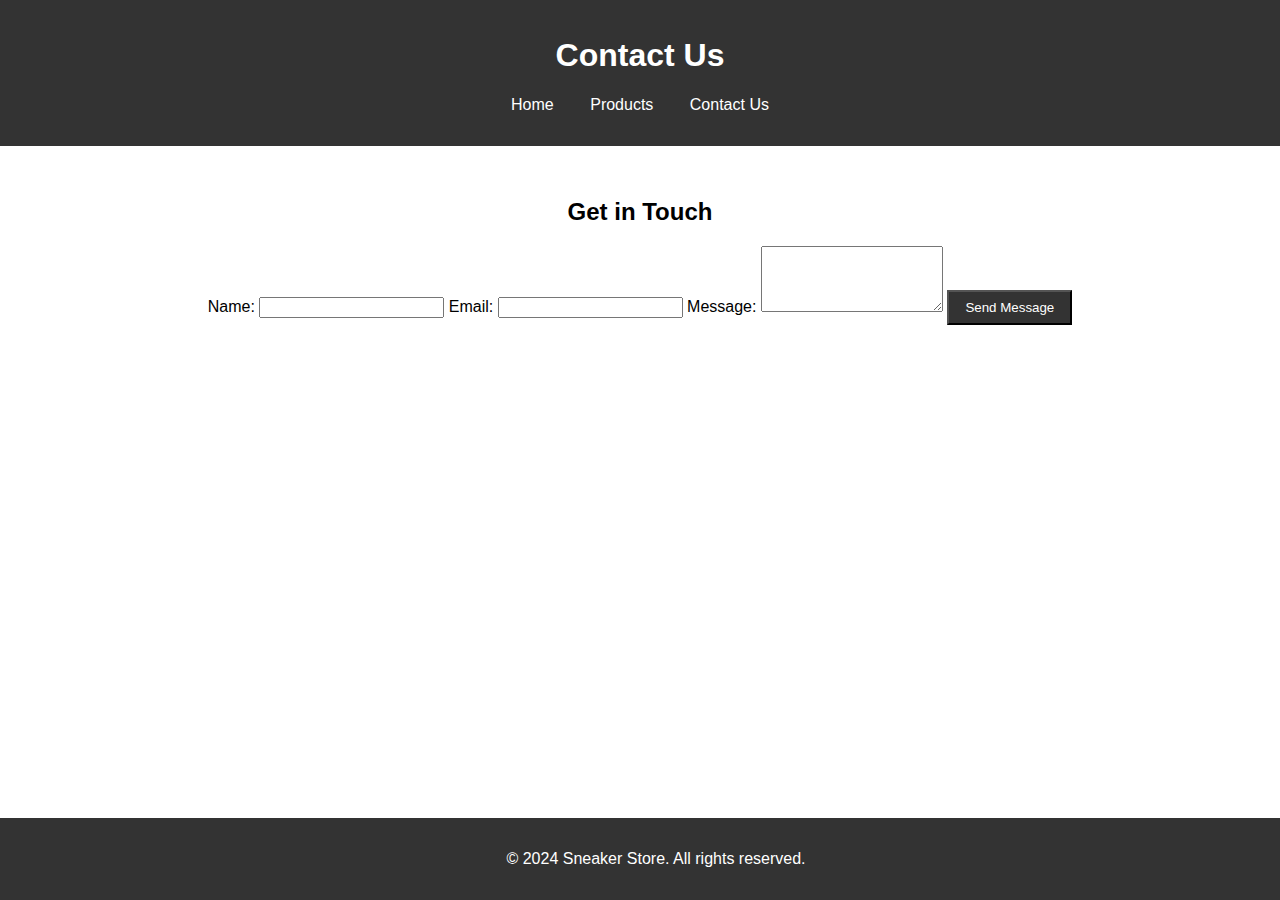
==== contact.html @ a6ba63b2 "Commit 1" ====
<!DOCTYPE html>
<html lang="en">
<head>
    <meta charset="UTF-8">
    <meta name="viewport" content="width=device-width, initial-scale=1.0">
    <title>Contact Us - Sneaker Store</title>
    <link rel="stylesheet" href="styles.css">
</head>
<body>
    <header>
        <h1>Contact Us</h1>
        <nav>
            <ul>
                <li><a href="index.html">Home</a></li>
                <li><a href="products.html">Products</a></li>
                <li><a href="contact.html">Contact Us</a></li>
            </ul>
        </nav>
    </header>
    <main>
        <section class="contact">
            <h2>Get in Touch</h2>
            <form action="#" method="post">
                <label for="name">Name:</label>
                <input type="text" id="name" name="name" required>
                <label for="email">Email:</label>
                <input type="email" id="email" name="email" required>
                <label for="message">Message:</label>
                <textarea id="message" name="message" rows="4" required></textarea>
                <button type="submit" class="btn">Send Message</button>
            </form>
        </section>
    </main>
    <footer>
        <p>&copy; 2024 Sneaker Store. All rights reserved.</p>
    </footer>
</body>
</html>
---- styles.css ----
body {
    font-family: Arial, sans-serif;
    margin: 0;
    padding: 0;
    box-sizing: border-box;
}

header {
    background-color: #333;
    color: white;
    padding: 1rem;
    text-align: center;
}

nav ul {
    list-style: none;
    padding: 0;
}

nav ul li {
    display: inline;
    margin: 0 1rem;
}

nav ul li a {
    color: white;
    text-decoration: none;
}

main {
    padding: 2rem;
}

.intro, .products, .contact {
    text-align: center;
}

.product-grid {
    display: flex;
    flex-wrap: wrap;
    justify-content: center;
}

.product-item {
    margin: 1rem;
    padding: 1rem;
    border: 1px solid #ddd;
    text-align: center;
}

.product-item img {
    width: 100px;
    height: auto;
}

.btn {
    display: inline-block;
    padding: 0.5rem 1rem;
    background-color: #333;
    color: white;
    text-decoration: none;
    margin-top: 1rem;
}

.btn:hover {
    background-color: #555;
}

footer {
    background-color: #333;
    color: white;
    text-align: center;
    padding: 1rem;
    position: fixed;
    width: 100%;
    bottom: 0;
}
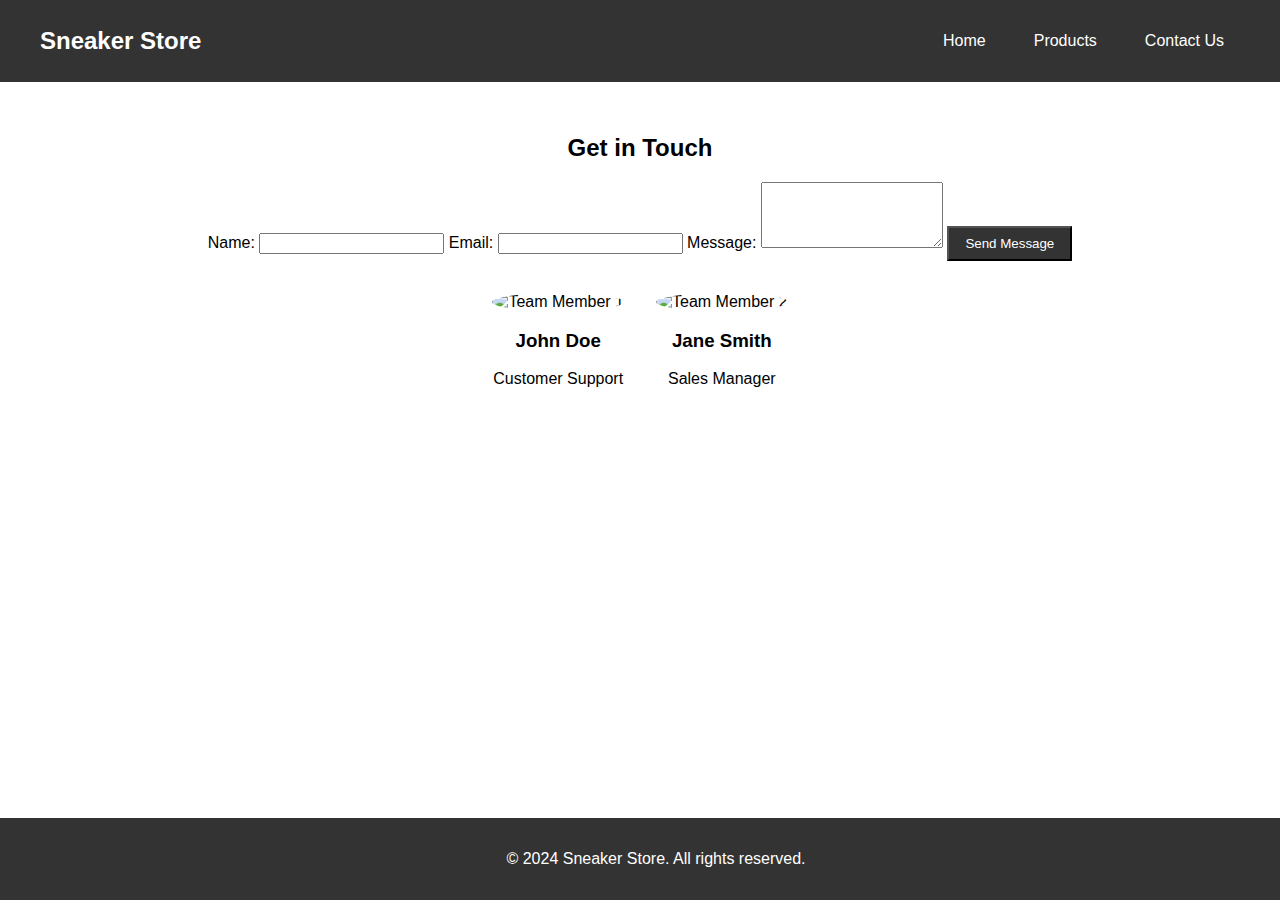
==== commit 1a338927: "Commit" ====
--- a/contact.html
+++ b/contact.html
@@ -8,9 +8,9 @@
 </head>
 <body>
     <header>
-        <h1>Contact Us</h1>
-        <nav>
-            <ul>
+        <nav class="navbar">
+            <div class="logo">Sneaker Store</div>
+            <ul class="nav-links">
                 <li><a href="index.html">Home</a></li>
                 <li><a href="products.html">Products</a></li>
                 <li><a href="contact.html">Contact Us</a></li>
@@ -30,6 +30,18 @@
                 <button type="submit" class="btn">Send Message</button>
             </form>
         </section>
+        <section class="team">
+            <div class="team-member">
+                <img src="team1.jpg" alt="Team Member 1">
+                <h3>John Doe</h3>
+                <p>Customer Support</p>
+            </div>
+            <div class="team-member">
+                <img src="team2.jpg" alt="Team Member 2">
+                <h3>Jane Smith</h3>
+                <p>Sales Manager</p>
+            </div>
+        </section>
     </main>
     <footer>
         <p>&copy; 2024 Sneaker Store. All rights reserved.</p>
--- a/styles.css
+++ b/styles.css
@@ -8,41 +8,80 @@
 header {
     background-color: #333;
     color: white;
-    padding: 1rem;
-    text-align: center;
+    padding: 1rem 0;
 }
 
-nav ul {
-    list-style: none;
-    padding: 0;
+.navbar {
+    display: flex;
+    justify-content: space-between;
+    align-items: center;
+    max-width: 1200px;
+    margin: 0 auto;
+    padding: 0 1rem;
 }
 
-nav ul li {
-    display: inline;
-    margin: 0 1rem;
+.logo {
+    font-size: 1.5rem;
+    font-weight: bold;
 }
 
-nav ul li a {
+.nav-links {
+    list-style: none;
+    display: flex;
+    gap: 1rem;
+}
+
+.nav-links li {
+    position: relative;
+}
+
+.nav-links a {
     color: white;
     text-decoration: none;
+    padding: 0.5rem 1rem;
+    transition: background-color 0.3s, color 0.3s;
+}
+
+.nav-links a:hover {
+    background-color: white;
+    color: #333;
+    border-radius: 5px;
 }
 
 main {
     padding: 2rem;
+    max-width: 1200px;
+    margin: 0 auto;
 }
 
-.intro, .products, .contact {
+.intro, .features, .products, .contact, .team {
     text-align: center;
 }
 
+.features {
+    display: flex;
+    justify-content: space-around;
+    margin-top: 2rem;
+}
+
+.feature {
+    flex: 1;
+    margin: 1rem;
+}
+
+.feature img {
+    width: 100px;
+    height: auto;
+}
+
 .product-grid {
-    display: flex;
-    flex-wrap: wrap;
-    justify-content: center;
+    display: grid;
+    grid-template-columns: repeat(auto-fit, minmax(200px, 1fr));
+    gap: 1rem;
+    margin-top: 2rem;
 }
 
 .product-item {
-    margin: 1rem;
     padding: 1rem;
     border: 1px solid #ddd;
     text-align: center;
@@ -60,6 +99,7 @@
     color: white;
     text-decoration: none;
     margin-top: 1rem;
+    transition: background-color 0.3s;
 }
 
 .btn:hover {
@@ -75,3 +115,20 @@
     width: 100%;
     bottom: 0;
 }
+
+.team {
+    display: flex;
+    justify-content: center;
+    gap: 2rem;
+    margin-top: 2rem;
+}
+
+.team-member {
+    text-align: center;
+}
+
+.team-member img {
+    width: 150px;
+    height: auto;
+    border-radius: 50%;
+}
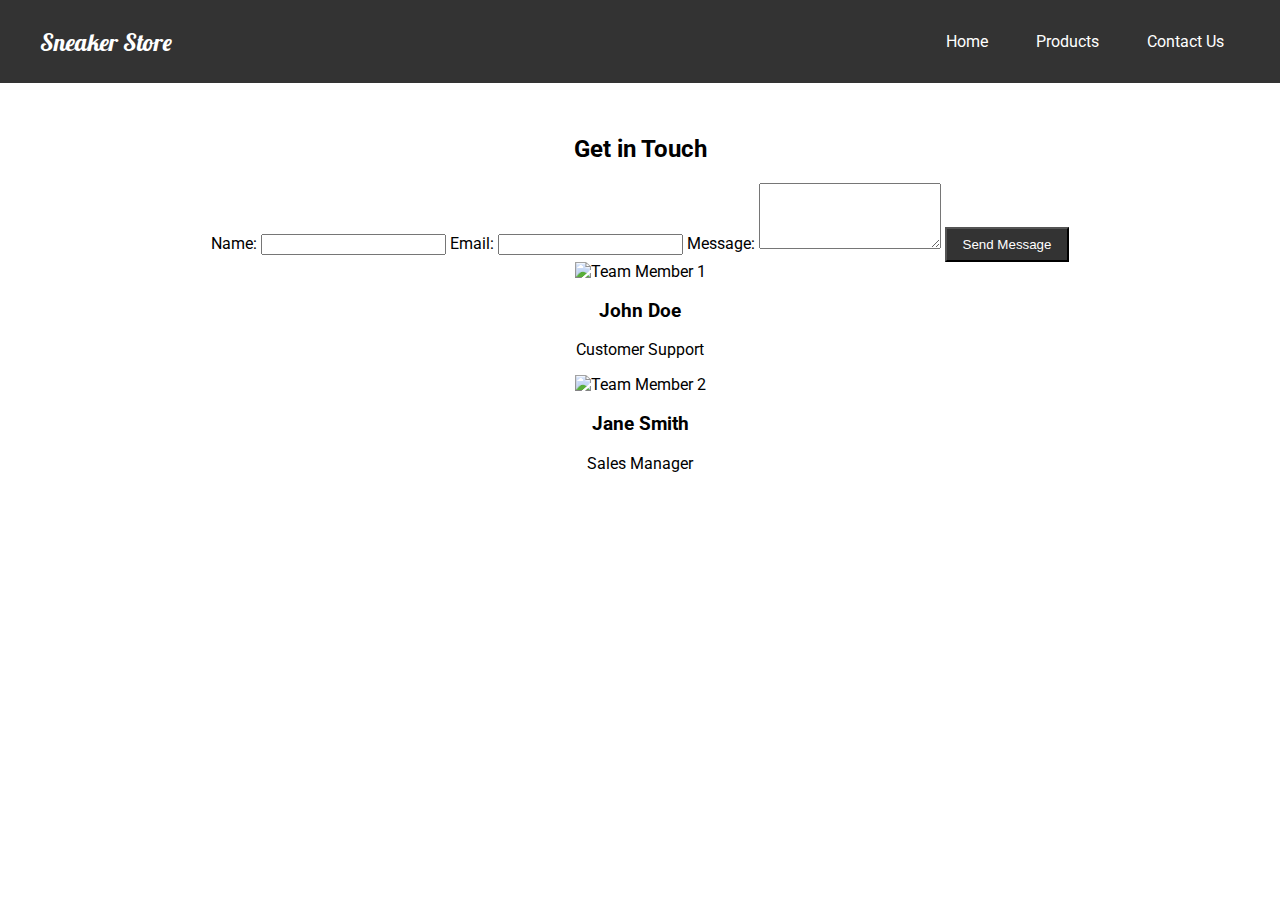
==== commit 0f33580e: "Commit" ====
--- a/contact.html
+++ b/contact.html
@@ -5,6 +5,7 @@
     <meta name="viewport" content="width=device-width, initial-scale=1.0">
     <title>Contact Us - Sneaker Store</title>
     <link rel="stylesheet" href="styles.css">
+    <link href="https://fonts.googleapis.com/css2?family=Lobster&family=Roboto&display=swap" rel="stylesheet">
 </head>
 <body>
     <header>
@@ -41,10 +42,4 @@
                 <h3>Jane Smith</h3>
                 <p>Sales Manager</p>
             </div>
-        </section>
-    </main>
-    <footer>
-        <p>&copy; 2024 Sneaker Store. All rights reserved.</p>
-    </footer>
-</body>
-</html>
+       
--- a/styles.css
+++ b/styles.css
@@ -1,5 +1,8 @@
+/* Import Google Fonts */
+@import url('https://fonts.googleapis.com/css2?family=Lobster&family=Roboto&display=swap');
+
 body {
-    font-family: Arial, sans-serif;
+    font-family: 'Roboto', sans-serif;
     margin: 0;
     padding: 0;
     box-sizing: border-box;
@@ -22,7 +25,7 @@
 
 .logo {
     font-size: 1.5rem;
-    font-weight: bold;
+    font-family: 'Lobster', cursive;
 }
 
 .nav-links {
@@ -103,32 +106,4 @@
 }
 
 .btn:hover {
-    background-color: #555;
-}
-
-footer {
-    background-color: #333;
-    color: white;
-    text-align: center;
-    padding: 1rem;
-    position: fixed;
-    width: 100%;
-    bottom: 0;
-}
-
-.team {
-    display: flex;
-    justify-content: center;
-    gap: 2rem;
-    margin-top: 2rem;
-}
-
-.team-member {
-    text-align: center;
-}
-
-.team-member img {
-    width: 150px;
-    height: auto;
-    border-radius: 50%;
-}
+    background
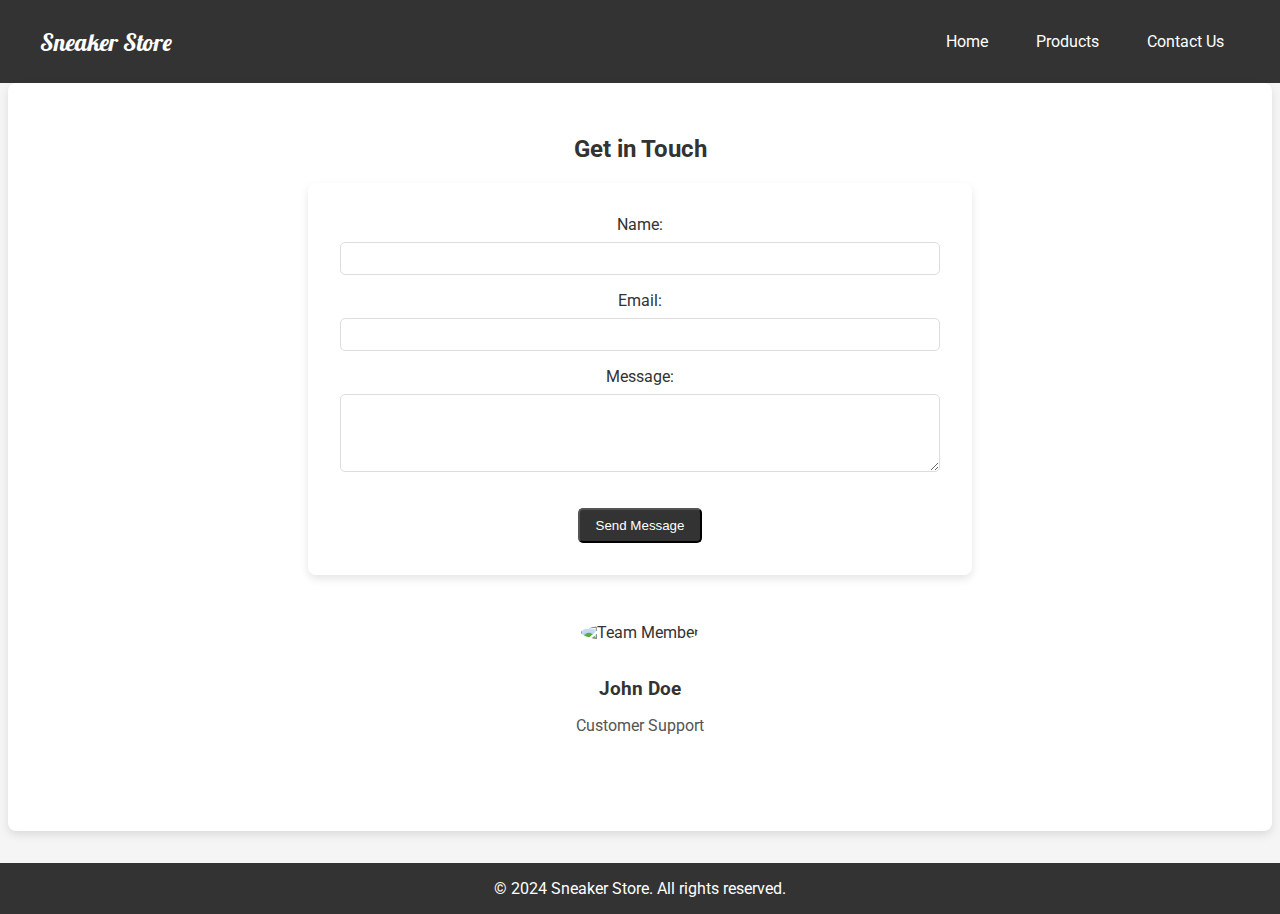
==== commit 4a125dd4: "commit" ====
--- a/contact.html
+++ b/contact.html
@@ -8,6 +8,7 @@
     <link href="https://fonts.googleapis.com/css2?family=Lobster&family=Roboto&display=swap" rel="stylesheet">
 </head>
 <body>
+    <!-- Created by [Your Name], ID: [Your ID] -->
     <header>
         <nav class="navbar">
             <div class="logo">Sneaker Store</div>
@@ -33,13 +34,14 @@
         </section>
         <section class="team">
             <div class="team-member">
-                <img src="team1.jpg" alt="Team Member 1">
+                <img src="path/to/your/image.jpg" alt="Team Member"> <!-- Replace with actual image path -->
                 <h3>John Doe</h3>
                 <p>Customer Support</p>
             </div>
-            <div class="team-member">
-                <img src="team2.jpg" alt="Team Member 2">
-                <h3>Jane Smith</h3>
-                <p>Sales Manager</p>
-            </div>
-       
+        </section>
+    </main>
+    <footer>
+        <p>&copy; 2024 Sneaker Store. All rights reserved.</p>
+    </footer>
+</body>
+</html>
--- a/styles.css
+++ b/styles.css
@@ -6,6 +6,8 @@
     margin: 0;
     padding: 0;
     box-sizing: border-box;
+    background-color: #f5f5f5;
+    color: #333;
 }
 
 header {
@@ -55,10 +57,26 @@
     padding: 2rem;
     max-width: 1200px;
     margin: 0 auto;
+    background-color: white;
+    border-radius: 8px;
+    box-shadow: 0 4px 8px rgba(0, 0, 0, 0.1);
 }
 
 .intro, .features, .products, .contact, .team {
     text-align: center;
+    margin-bottom: 2rem;
+}
+
+.intro h2 {
+    font-size: 2rem;
+    margin-bottom: 1rem;
+    color: #333;
+}
+
+.intro p {
+    font-size: 1.2rem;
+    color: #555;
+    margin-bottom: 1.5rem;
 }
 
 .features {
@@ -70,11 +88,21 @@
 .feature {
     flex: 1;
     margin: 1rem;
+    background-color: #fff;
+    padding: 1rem;
+    border-radius: 8px;
+    box-shadow: 0 4px 8px rgba(0, 0, 0, 0.1);
 }
 
 .feature img {
     width: 100px;
     height: auto;
+    margin-bottom: 1rem;
+}
+
+.feature p {
+    font-size: 1rem;
+    color: #555;
 }
 
 .product-grid {
@@ -87,12 +115,32 @@
 .product-item {
     padding: 1rem;
     border: 1px solid #ddd;
-    text-align: center;
+    border-radius: 8px;
+    background-color: #fff;
+    box-shadow: 0 4px 8px rgba(0, 0, 0, 0.1);
+    text-align: center;
+    transition: transform 0.3s;
+}
+
+.product-item:hover {
+    transform: translateY(-10px);
 }
 
 .product-item img {
-    width: 100px;
+    width: 150px;
     height: auto;
+    margin-bottom: 1rem;
+}
+
+.product-item h3 {
+    font-size: 1.2rem;
+    margin-bottom: 0.5rem;
+    color: #333;
+}
+
+.product-item p {
+    font-size: 1rem;
+    color: #555;
 }
 
 .btn {
@@ -101,9 +149,91 @@
     background-color: #333;
     color: white;
     text-decoration: none;
+    border-radius: 5px;
     margin-top: 1rem;
     transition: background-color 0.3s;
 }
 
 .btn:hover {
-    background
+    background-color: #555;
+}
+
+.contact form {
+    max-width: 600px;
+    margin: 0 auto;
+    background-color: #fff;
+    padding: 2rem;
+    border-radius: 8px;
+    box-shadow: 0 4px 8px rgba(0, 0, 0, 0.1);
+}
+
+.contact label {
+    display: block;
+    margin-bottom: 0.5rem;
+    color: #333;
+}
+
+.contact input, .contact textarea {
+    width: 100%;
+    padding: 0.5rem;
+    margin-bottom: 1rem;
+    border: 1px solid #ddd;
+    border-radius: 5px;
+    box-sizing: border-box;
+}
+
+.contact button {
+    display: inline-block;
+    padding: 0.5rem 1rem;
+    background-color: #333;
+    color: white;
+    text-decoration: none;
+    border-radius: 5px;
+    transition: background-color 0.3s;
+}
+
+.contact button:hover {
+    background-color: #555;
+}
+
+.team {
+    display: flex;
+    justify-content: space-around;
+    margin-top: 2rem;
+}
+
+.team-member {
+    flex: 1;
+    margin: 1rem;
+    text-align: center;
+}
+
+.team-member img {
+    width: 100px;
+    height: auto;
+    border-radius: 50%;
+    margin-bottom: 1rem;
+}
+
+.team-member h3 {
+    font-size: 1.2rem;
+    margin-bottom: 0.5rem;
+    color: #333;
+}
+
+.team-member p {
+    font-size: 1rem;
+    color: #555;
+}
+
+footer {
+    background-color: #333;
+    color: white;
+    text-align: center;
+    padding: 1rem 0;
+    margin-top: 2rem;
+}
+
+footer p {
+    margin: 0;
+}
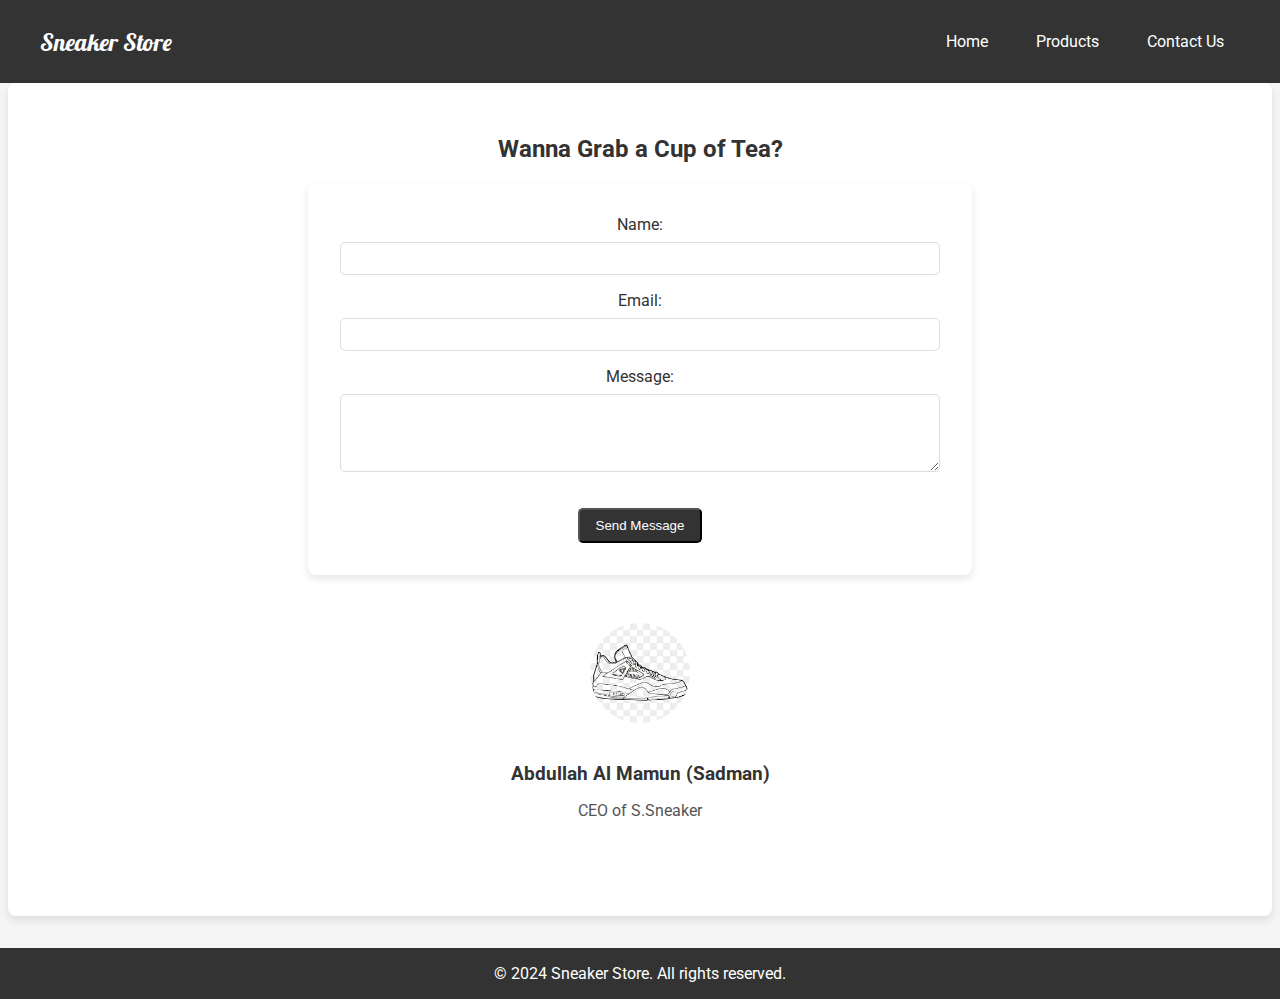
==== commit 29cf9b89: "commit" ====
--- a/contact.html
+++ b/contact.html
@@ -8,7 +8,7 @@
     <link href="https://fonts.googleapis.com/css2?family=Lobster&family=Roboto&display=swap" rel="stylesheet">
 </head>
 <body>
-    <!-- Created by [Your Name], ID: [Your ID] -->
+    <!-- Abdullah Al Mamun - 2031117 -->
     <header>
         <nav class="navbar">
             <div class="logo">Sneaker Store</div>
@@ -21,7 +21,7 @@
     </header>
     <main>
         <section class="contact">
-            <h2>Get in Touch</h2>
+            <h2>Wanna Grab a Cup of Tea?</h2>
             <form action="#" method="post">
                 <label for="name">Name:</label>
                 <input type="text" id="name" name="name" required>
@@ -34,9 +34,9 @@
         </section>
         <section class="team">
             <div class="team-member">
-                <img src="path/to/your/image.jpg" alt="Team Member"> <!-- Replace with actual image path -->
-                <h3>John Doe</h3>
-                <p>Customer Support</p>
+                <img src="logo.jpg" alt="Team Member"> 
+                <h3>Abdullah Al Mamun (Sadman)</h3>
+                <p>CEO of S.Sneaker</p>
             </div>
         </section>
     </main>
